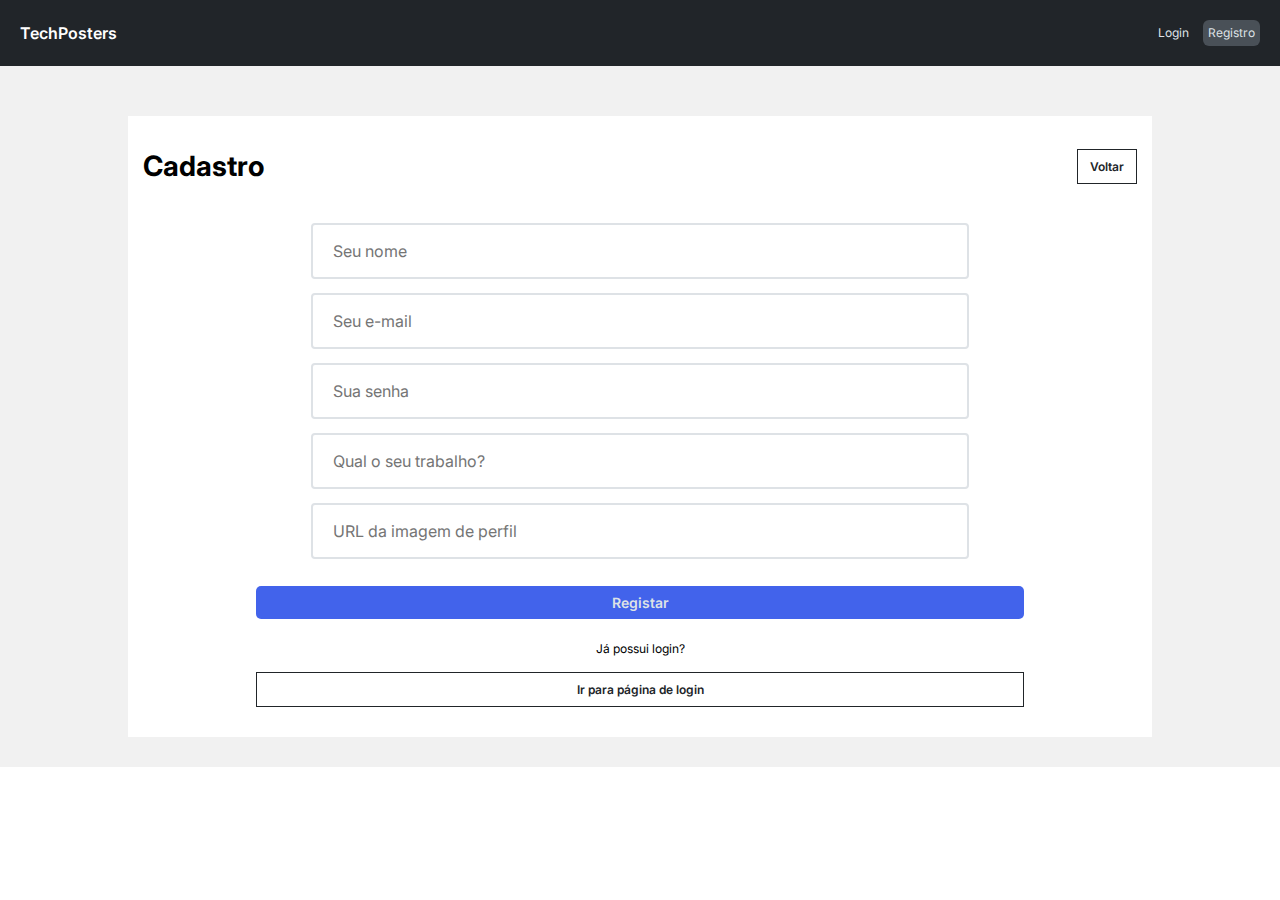
==== src/pages/cadastro.html @ 1dfbf283 "feat:add page cadastro html & CSS" ====
<!DOCTYPE html>
<html lang="pt-BR">
<head>
    <meta charset="UTF-8">
    <meta http-equiv="X-UA-Compatible" content="IE=edge">
    <meta name="viewport" content="width=device-width, initial-scale=1.0">
    <link rel="stylesheet" href="../styles/reset.css">
    <link rel="stylesheet" href="../styles/cadastro.css">
    <link rel="preconnect" href="https://fonts.googleapis.com">
    <link rel="preconnect" href="https://fonts.gstatic.com" crossorigin>
    <link href="https://fonts.googleapis.com/css2?family=Inter:wght@400;600;700&display=swap" rel="stylesheet">
    <title>Cadastro</title>
</head>
<body>
    <header>
        <div>
            <h1>TechPosters</h1>
        </div>
        <div>
            <button>Login</button>
            <button class="botão-distaque">Registro</button>
        </div>
    </header>
    <main>
        <form>
            <div>
                <h2>Cadastro</h2>
                <button class="btn-volta">Voltar</button>
            </div>
            <input type="text" value="" placeholder="Seu nome">
            <input type="email" value="" placeholder="Seu e-mail">
            <input type="password" value="" placeholder="Sua senha">
            <input type="text" value="" placeholder="Qual o seu trabalho?">
            <input type="text" value="" placeholder="URL da imagem de perfil">
            <button class="btn-register">Registar</button>
            <span>Já possui login?</span>
            <button class="btn-volta-login">Ir para página de login</button>
        </form>
    </main>
</body>
</html>
---- src/styles/cadastro.css ----
body{
    font-family: 'Inter', sans-serif;
}
header{
    background-color: var(--grey1);
    display: flex;
    justify-content: space-between;
    padding: 20px;
    align-items: center;
}
header > div > h1{
    color: var(--whithFixed);
    font-weight: 600;
}
header > div > button{
    background-color: transparent;
    font-weight: 400;
    font-size: 12px;
    line-height: 16px;
    color: var(--grey4);
    cursor: pointer;
}
.botão-distaque{
    margin-left: 10px;
    background-color: var(--grey2);
    padding: 5px;
    border-radius: 6px;
}
main{
    background-color:#f1f1f1;
    display: flex;
    flex-direction: column;
    justify-content: center;
    align-items: center;
}
form{
    display: flex;
    flex-direction: column;
    background-color: var(--whithFixed);
    width: 80%;
    margin-top: 50px;
    align-items: center;
    margin-bottom: 30px;
}
form > div{
    display: flex;
    width: 100%;
    justify-content: space-between;
    align-items: center;
}
form h2{
    font-weight: 700;
    font-size: 28px;
    line-height: 40px;
    margin:30px 15px;
}
.btn-volta{
    font-weight: 600;
    font-size: 12px;
    line-height: 17px;
    color: var(--grey1);
    border: 1px solid #212529;
    padding: 8px 12px;
    background-color: transparent;
    cursor: pointer;
    height: 100%;
    margin-right: 15px;
}
form input{
    width: 60%;
    padding: 16px 20px;
    margin: 7px;
    border: 2px solid #DEE2E6;
    border-radius: 4px;
}
.btn-register{
    background-color: var(--brand1);
    font-weight: 600;
    font-size: 14px;
    line-height: 17px;
    width: 75%;
    padding: 8px 12px;
    margin: 7px;
    border-radius: 5px;
    color: var(--grey4);
    cursor: pointer;
    margin-top: 20px;
}
form span{
    font-weight: 400;
    font-size: 12px;
    line-height: 16px;
    margin: 15px;
}
.btn-volta-login{
    font-weight: 600;
    font-size: 12px;
    line-height: 17px;
    color: var(--grey1);
    border: 1px solid #212529;
    width: 75%;
    padding: 8px 12px;
    background-color: transparent;
    cursor: pointer;
    margin-bottom: 30px;
}
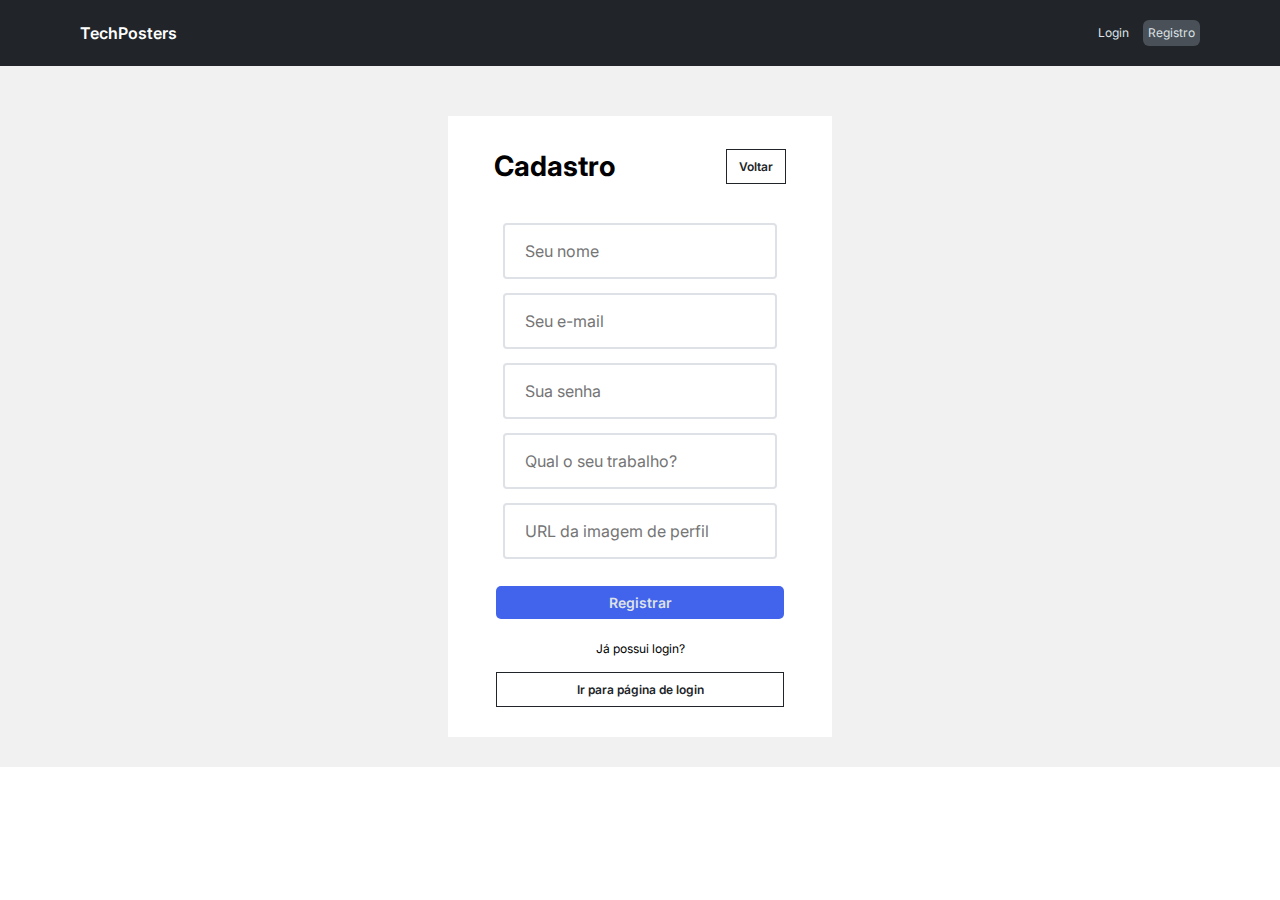
==== commit 434fc0d5: "feat: add logica js do login & cadastro add responsividade" ====
--- a/src/pages/cadastro.html
+++ b/src/pages/cadastro.html
@@ -17,7 +17,7 @@
             <h1>TechPosters</h1>
         </div>
         <div>
-            <button>Login</button>
+            <button id="btn-login">Login</button>
             <button class="botão-distaque">Registro</button>
         </div>
     </header>
@@ -27,15 +27,17 @@
                 <h2>Cadastro</h2>
                 <button class="btn-volta">Voltar</button>
             </div>
-            <input type="text" value="" placeholder="Seu nome">
-            <input type="email" value="" placeholder="Seu e-mail">
-            <input type="password" value="" placeholder="Sua senha">
-            <input type="text" value="" placeholder="Qual o seu trabalho?">
-            <input type="text" value="" placeholder="URL da imagem de perfil">
-            <button class="btn-register">Registar</button>
+            <input type="text" value="" placeholder="Seu nome" id="nome">
+            <input type="email" value="" placeholder="Seu e-mail" id="email">
+            <input type="password" value="" placeholder="Sua senha" id="password">
+            <input type="text" value="" placeholder="Qual o seu trabalho?" id="trabalho">
+            <input type="text" value="" placeholder="URL da imagem de perfil" id="imgPerfil">
+            <button class="btn-register">Registrar</button>
             <span>Já possui login?</span>
             <button class="btn-volta-login">Ir para página de login</button>
         </form>
     </main>
+    <script type="module" src="../scripts/models/api.js"></script>
+    <script type="module" src="../scripts/cadastro.js"></script>
 </body>
 </html>--- a/src/styles/cadastro.css
+++ b/src/styles/cadastro.css
@@ -103,4 +103,45 @@
     background-color: transparent;
     cursor: pointer;
     margin-bottom: 30px;
-}+}
+
+@media (min-width:768px){
+
+    header > div{
+        margin-left: 60px;
+        margin-right: 60px;
+    }
+    form{
+        width: 40%;
+    }
+    form > div{
+        width: 84%;
+    }
+    .btn-logar{
+        width: 71%;
+    }
+    .btn-registro{
+        width: 71%;
+    }
+}
+
+@media (min-width:1024px){
+    header > div{
+        margin-left: 60px;
+        margin-right: 60px;
+    }
+    form{
+        width: 30%;
+    }
+    form > div{
+        margin-left: 20px;
+        margin-right: 20px;
+    }
+    .btn-logar{
+        width: 71%;
+    }
+    .btn-registro{
+        width: 71%;
+    }
+}
+
